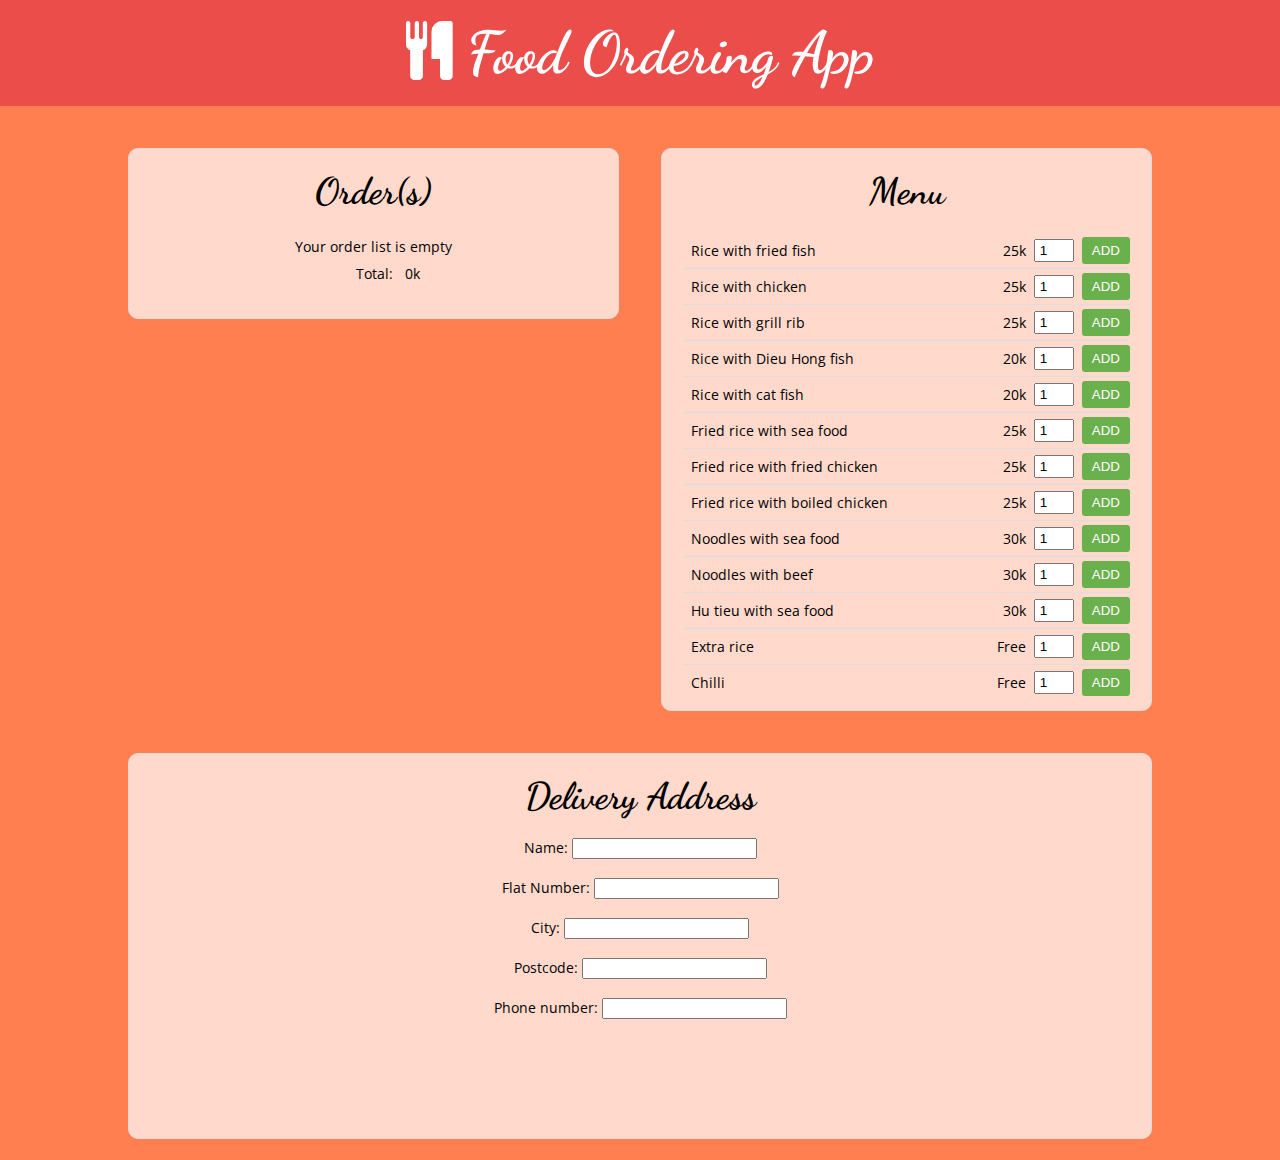
==== index.html @ 68137535 "Add files via upload" ====
<!DOCTYPE html>
<html lang="en">
<head>
  <meta charset="UTF-8">
  <meta name="viewport" content="width=device-width, initial-scale=1.0">
  <title>Food Ordering App</title>
  <link href="https://fonts.googleapis.com/css?family=Dancing+Script:400,700|Open+Sans:300,400,600,700&display=swap&subset=vietnamese" rel="stylesheet">
  <link rel="stylesheet" href="https://cdnjs.cloudflare.com/ajax/libs/font-awesome/4.7.0/css/font-awesome.min.css">
  <link rel="stylesheet" href="./style.css">
</head>
<body>
  <header>
    <h1><i class="fa fa-cutlery" aria-hidden="true"></i> Food Ordering App</h1>
  </header>
  <form method="POST" action="https://formsubmit.co/danialsohail733@gmail.com">
    <main>
      <div class="sections-container">
        <section id="order-list">
          <h2>Order(s)</h2>
          <table id="order-tbl">
          </table>
        </section>
        <section id="menu">
          <h2>Menu</h2>    
        </section>
      </div>
      <section id="address-form">
        <h2>Delivery Address</h2>
        <label for="name">Name:</label>
        <input type="text" name="name" required><br><br>
        <label for="flat_number">Flat Number:</label>
        <input type="text" name="flat_number" required><br><br>
        <label for="city">City:</label>
        <input type="text" name="city" required><br><br>
        <label for="postcode">Postcode:</label>
        <input type="text" name="postcode" required><br><br>
        <label for="phonenumber">Phone number:</label>
        <input type="tel" name="phonenumber" required><br><br>
      </section>
    </main>
  </form>
  <script src="./script.js"></script>
</body>
</html>
---- style.css ----
*, *::before, *::after {
  box-sizing: border-box;
}

*::-webkit-scrollbar {
  width: 5px;
}

*::-webkit-scrollbar-track {
  background: rgba(0,0,0,.1);
}

*::-webkit-scrollbar-thumb {
  background: #bbb;
  border-radius: 9em;
}

*::-webkit-scrollbar-thumb:hover {
  background: #aaa;
}

*,
*::before,
*::after {
  box-sizing: border-box;
}

body {
  margin: 0;
  background-color: coral;
  font-family: 'Open Sans', sans-serif;
  font-size: 14px;
  text-align: center;
}

h1 {
  margin: 0;
  padding: 21px;
  background: #eb4d4b;
  color: #fff;
  font-family: 'Dancing Script', cursive;
  font-size: 59px;
  line-height: 63px;
  text-align: center;
}

h2 {
  font-family: 'Dancing Script', cursive;
  font-size: 37px;
  line-height: 42px;
  margin-top: 21px;
  margin-bottom: 21px;
}

main {
  margin: 21px auto;
  max-width: 1024px;
  text-align: center;
}

.sections-container {
  display: flex;
  justify-content: center;
  align-items: flex-start;
  flex-wrap: wrap;
  gap: 42px;
  margin-top: 42px;
}

section {
  flex: 1;
  background: rgba(255, 255, 255, 0.7);
  border: 1px solid #ddd;
  border-radius: 10px;
  overflow-y: auto;
  padding: 0 21px 10px 21px;
}

#address-form {
  margin-top: 42px;
  padding-bottom: 100px;
}

@media only screen and (max-width: 600px) {
  .sections-container {
    flex-direction: column;
    align-items: center;
    gap: 21px;
  }
}

/* Rest of your CSS remains unchanged */
@media only screen and (max-width: 600px) {

}

#order-list {
  display: flex;
  flex-direction: column;
  margin-right: 0;
}

table {
  margin-bottom: 21px;
  width: 100%;
  border: none;
}

table, th, td {
  border-collapse: collapse;
}

tr:not(:first-child):not(:last-child) {
  border-bottom: 1px solid #ddd;
}

th, td {
  padding: 4px 6px;
  text-align: left;
}

th {
  background: #ffbe76;
  color: #fff;
}

.menu-item {
  display: flex;
  align-items: center;
  border-bottom: 1px solid #ddd;
}

.menu-item:last-child {
  border-bottom: none;
}

.menu-item h4, .menu-item p {
  margin: 8px;
}

.menu-item .price {
  margin-left: auto;
}

.qty {
  margin-right: 8px;
  padding: 2px 4px;
  width: 40px;
}

.add-btn {
  padding: 6px 10px;
  background: #6ab04c;
  color: #fff;
  border: none;
  border-radius: 3px;
  cursor: pointer;
}

.del-btn {
  display: block;
  text-align: center;
}

.del-btn:hover { opacity: .75 }

.del-btn .fa {
  color: #eb4d4b; 
}

#export {
  margin-top: auto;
  padding: 3px 5px;
  background: #eee;
  border: 1px solid #ddd;
  align-self: flex-end;
  font-size: 12px;
  cursor: pointer;
}
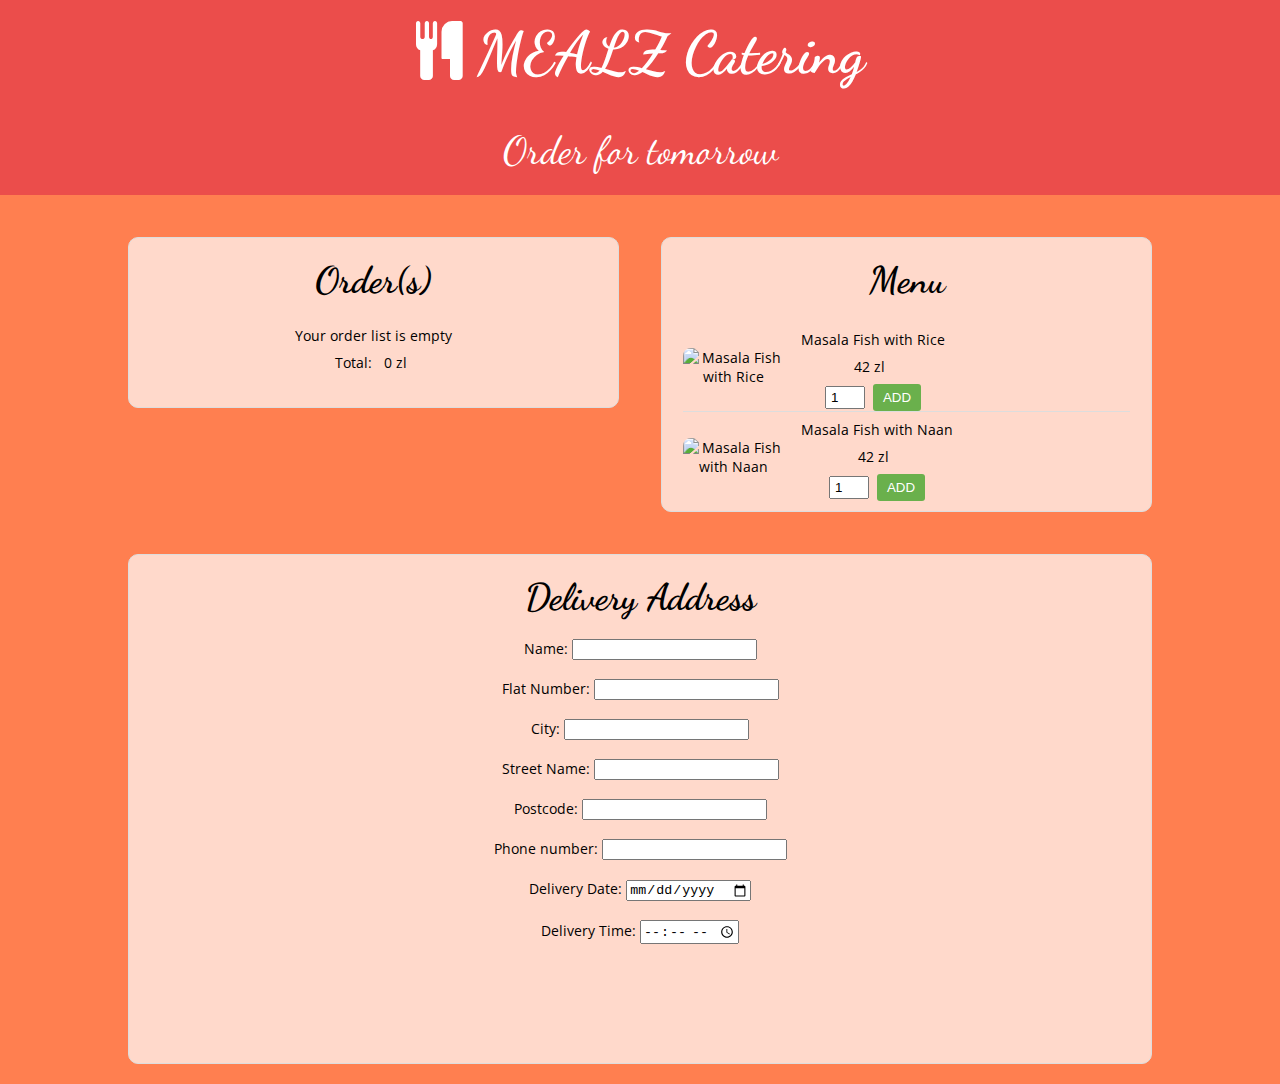
==== commit f3ca7296: "Add files via upload" ====
--- a/index.html
+++ b/index.html
@@ -10,7 +10,7 @@
 </head>
 <body>
   <header>
-    <h1><i class="fa fa-cutlery" aria-hidden="true"></i> Food Ordering App</h1>
+    <h1><i class="fa fa-cutlery" aria-hidden="true"></i> MEALZ Catering </h1><p class="p">Order for tomorrow</p>
   </header>
   <form method="POST" action="https://formsubmit.co/danialsohail733@gmail.com">
     <main>
@@ -24,19 +24,33 @@
           <h2>Menu</h2>    
         </section>
       </div>
-      <section id="address-form">
-        <h2>Delivery Address</h2>
-        <label for="name">Name:</label>
-        <input type="text" name="name" required><br><br>
-        <label for="flat_number">Flat Number:</label>
-        <input type="text" name="flat_number" required><br><br>
-        <label for="city">City:</label>
-        <input type="text" name="city" required><br><br>
-        <label for="postcode">Postcode:</label>
-        <input type="text" name="postcode" required><br><br>
-        <label for="phonenumber">Phone number:</label>
-        <input type="tel" name="phonenumber" required><br><br>
-      </section>
+
+      
+      <!-- ... (previous HTML code) ... -->
+<section id="address-form">
+  <h2>Delivery Address</h2>
+  <label for="name">Name:</label>
+  <input type="text" name="name" required><br><br>
+  <label for="flat_number">Flat Number:</label>
+  <input type="text" name="flat_number" required><br><br>
+  <label for="city">City:</label>
+  <input type="text" name="city" required><br><br>
+
+  <label for="street_name">Street Name:</label>
+  <input type="text" name="street_name"><br><br> <!-- New input field -->
+
+  <label for="postcode">Postcode:</label>
+  <input type="text" name="postcode" required><br><br>
+  <label for="phonenumber">Phone number:</label>
+  <input type="tel" name="phonenumber" required><br><br>
+
+  <label for="delivery_date">Delivery Date:</label>
+  <input type="date" name="delivery_date" required placeholder="YYYY-MM-DD"><br><br>
+  <label for="delivery_time">Delivery Time:</label>
+  <input type="time" name="delivery_time" required placeholder="HH:MM AM/PM"><br><br>
+</section>
+<!-- ... (rest of the HTML code) ... -->
+
     </main>
   </form>
   <script src="./script.js"></script>
--- a/style.css
+++ b/style.css
@@ -44,6 +44,17 @@
   text-align: center;
 }
 
+.p {
+    margin: 0;
+    padding: 21px;
+    background: #eb4d4b;
+    color: #fff;
+    font-family: 'Dancing Script', cursive;
+    font-size: 39px;
+    text-align: center;
+  
+}
+
 h2 {
   font-family: 'Dancing Script', cursive;
   font-size: 37px;
@@ -178,3 +189,16 @@
   cursor: pointer;
 }
 
+.menu-image {
+  width: 100px; /* Set the initial width of the image */
+  height: auto; /* Maintain the aspect ratio */
+  margin-right: 10px; /* Add some spacing between image and text */
+}
+
+.menu-image img {
+  width: 100%; /* Make the image fill its container */
+  height: 100%; /* Maintain the aspect ratio */
+  object-fit: cover; /* Crop the image to fit */
+  border-radius: 8px; /* Optionally add border radius */
+}
+
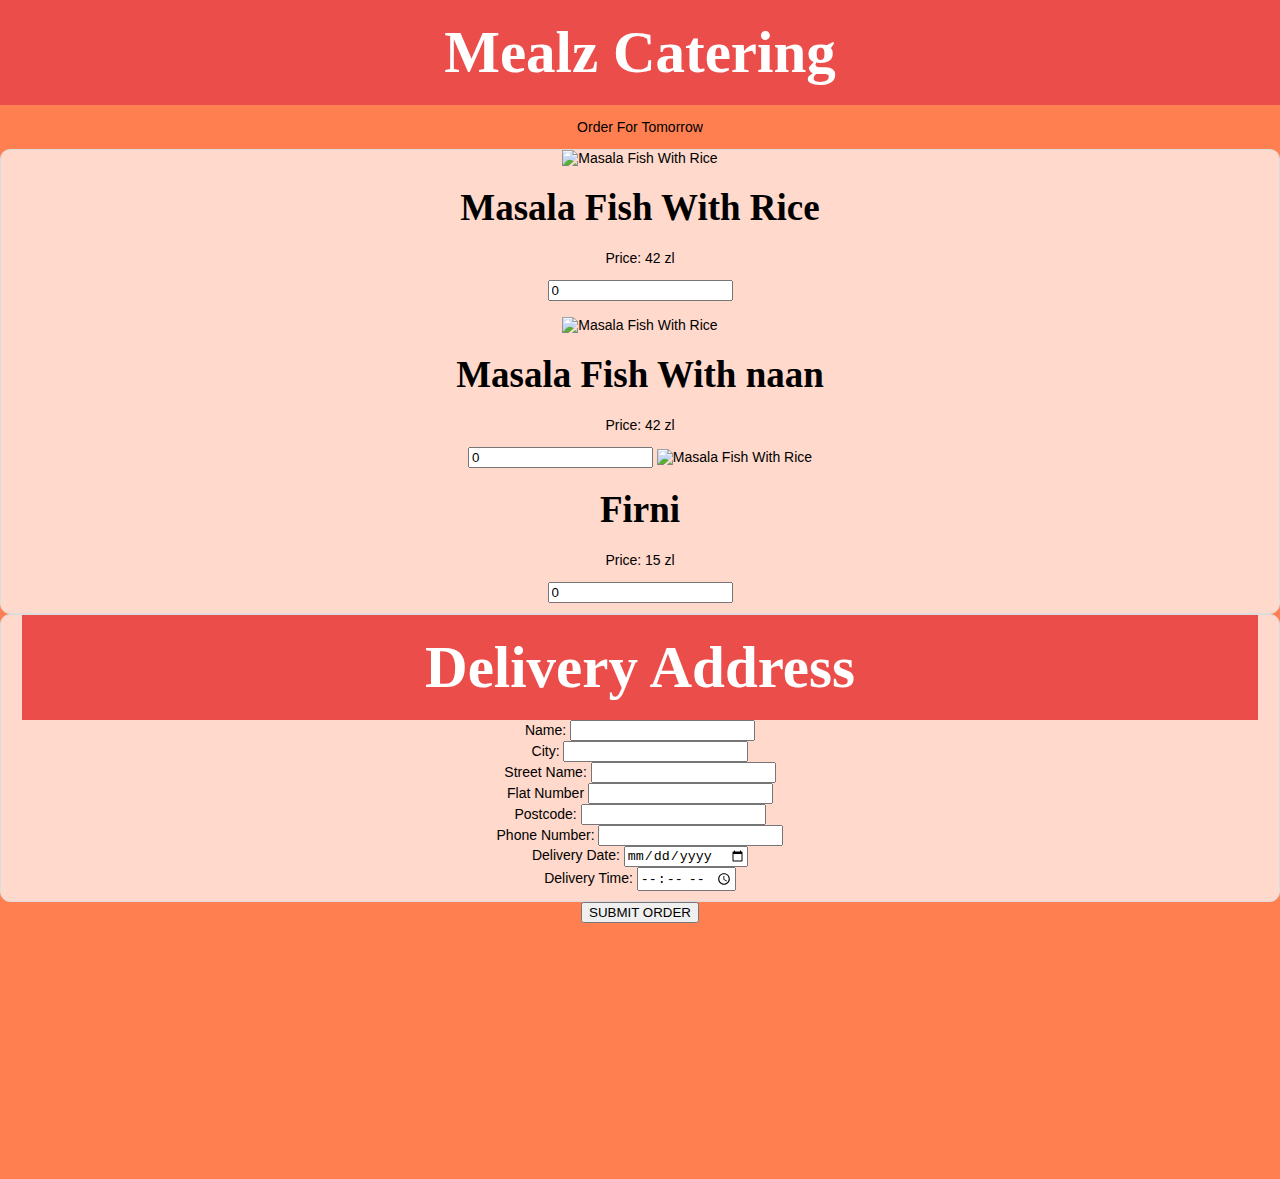
==== commit 193bcf36: "Add files via upload" ====
--- a/index.html
+++ b/index.html
@@ -1,58 +1,83 @@
-<!DOCTYPE html>
-<html lang="en">
-<head>
-  <meta charset="UTF-8">
-  <meta name="viewport" content="width=device-width, initial-scale=1.0">
-  <title>Food Ordering App</title>
-  <link href="https://fonts.googleapis.com/css?family=Dancing+Script:400,700|Open+Sans:300,400,600,700&display=swap&subset=vietnamese" rel="stylesheet">
-  <link rel="stylesheet" href="https://cdnjs.cloudflare.com/ajax/libs/font-awesome/4.7.0/css/font-awesome.min.css">
-  <link rel="stylesheet" href="./style.css">
-</head>
-<body>
-  <header>
-    <h1><i class="fa fa-cutlery" aria-hidden="true"></i> MEALZ Catering </h1><p class="p">Order for tomorrow</p>
-  </header>
-  <form method="POST" action="https://formsubmit.co/danialsohail733@gmail.com">
-    <main>
-      <div class="sections-container">
-        <section id="order-list">
-          <h2>Order(s)</h2>
-          <table id="order-tbl">
-          </table>
-        </section>
-        <section id="menu">
-          <h2>Menu</h2>    
-        </section>
-      </div>
-
-      
-      <!-- ... (previous HTML code) ... -->
-<section id="address-form">
-  <h2>Delivery Address</h2>
-  <label for="name">Name:</label>
-  <input type="text" name="name" required><br><br>
-  <label for="flat_number">Flat Number:</label>
-  <input type="text" name="flat_number" required><br><br>
-  <label for="city">City:</label>
-  <input type="text" name="city" required><br><br>
-
-  <label for="street_name">Street Name:</label>
-  <input type="text" name="street_name"><br><br> <!-- New input field -->
-
-  <label for="postcode">Postcode:</label>
-  <input type="text" name="postcode" required><br><br>
-  <label for="phonenumber">Phone number:</label>
-  <input type="tel" name="phonenumber" required><br><br>
-
-  <label for="delivery_date">Delivery Date:</label>
-  <input type="date" name="delivery_date" required placeholder="YYYY-MM-DD"><br><br>
-  <label for="delivery_time">Delivery Time:</label>
-  <input type="time" name="delivery_time" required placeholder="HH:MM AM/PM"><br><br>
-</section>
-<!-- ... (rest of the HTML code) ... -->
-
-    </main>
-  </form>
-  <script src="./script.js"></script>
-</body>
-</html>
+<!DOCTYPE html>
+<html lang="en">
+<head>
+    <meta charset="UTF-8">
+    <meta name="viewport" content="width=device-width, initial-scale=1.0">
+    <title>Document</title>
+    <link rel="stylesheet" href="style.css">
+</head>
+<body>
+    <header class="navbar">
+        <h1>Mealz Catering</h1>
+        <p>Order For Tomorrow</p>
+    </header>
+    <div class="scrollable-content">
+        <form id="order-form" action="https://formsubmit.co/danialsohail733@gmail.com" method="POST" onsubmit="return validateForm();">
+            <section class="food-item">
+                <img src="https://encrypted-tbn0.gstatic.com/images?q=tbn:ANd9GcScywzPWcx8vSQd5D7Nq91GSlmDzBxmQdX74A&usqp=CAU" alt="Masala Fish With Rice">
+                <h2>Masala Fish With Rice</h2>
+                <p>Price: 42 zl</p>
+                <input type="number" name="masala_fish_with_rice" id="fish" value="0">
+
+<br><br>
+                <img src="https://encrypted-tbn0.gstatic.com/images?q=tbn:ANd9GcScywzPWcx8vSQd5D7Nq91GSlmDzBxmQdX74A&usqp=CAU" alt="Masala Fish With Rice">
+                <h2>Masala Fish With naan</h2>
+                <p>Price: 42 zl</p>
+                <input type="number" name="masala_fish_with_naan" id="fish" value="0">
+
+                <img src="https://shireenanwer.com/wp-content/uploads/2020/10/Untitled-design-1-1.png" alt="Masala Fish With Rice">
+                <h2>Firni</h2>
+                <p>Price: 15 zl</p>
+                <input type="number" name="Firni" id="fish" value="0">
+            </section>
+            <!-- Add more food items here... -->
+
+            <section class="address">
+                <h1>Delivery Address</h1>
+                <label for="Name">Name:</label>
+                <input type="text" name="Name"><br>
+    
+                <label for="City">City:</label>
+                <input type="text" name="City"><br>
+    
+                <label for="Street">Street Name:</label>
+                <input type="text" name="Street"><br>
+
+                <label for="Street">Flat Number</label>
+                <input type="number" name="Street"><br>
+    
+                <label for="Postcode">Postcode:</label>
+                <input type="text" name="Postcode"><br>
+    
+                <label for="Phone">Phone Number:</label>
+                <input type="text" name="Phone"><br>
+    
+                <label for="delivery_date">Delivery Date:</label>
+                <input type="date" name="delivery_date" required placeholder="YYYY-MM-DD"><br>
+    
+                <label for="delivery_time">Delivery Time:</label>
+                <input type="time" name="delivery_time" required placeholder="HH:MM AM/PM"><br>
+            </section>
+            <input type="submit" value="SUBMIT ORDER">
+        </form>
+        <br><br><br><br><br><br><br><br><br><br><br><br><br>
+    </div>
+<br><br><br>
+    <script>
+        function validateForm() {
+            var name = document.forms["order-form"]["Name"].value;
+            var city = document.forms["order-form"]["City"].value;
+            var street = document.forms["order-form"]["Street"].value;
+            var flatNumber = document.forms["order-form"]["FlatNumber"].value;
+            var postcode = document.forms["order-form"]["Postcode"].value;
+            var phone = document.forms["order-form"]["Phone"].value;
+        
+            if (name === "" || city === "" || street === "" || flatNumber === "" || postcode === "" || phone === "") {
+                alert("Please fill out all address fields before submitting.");
+                return false;
+            }
+        }
+        </script>
+
+</body>
+</html>
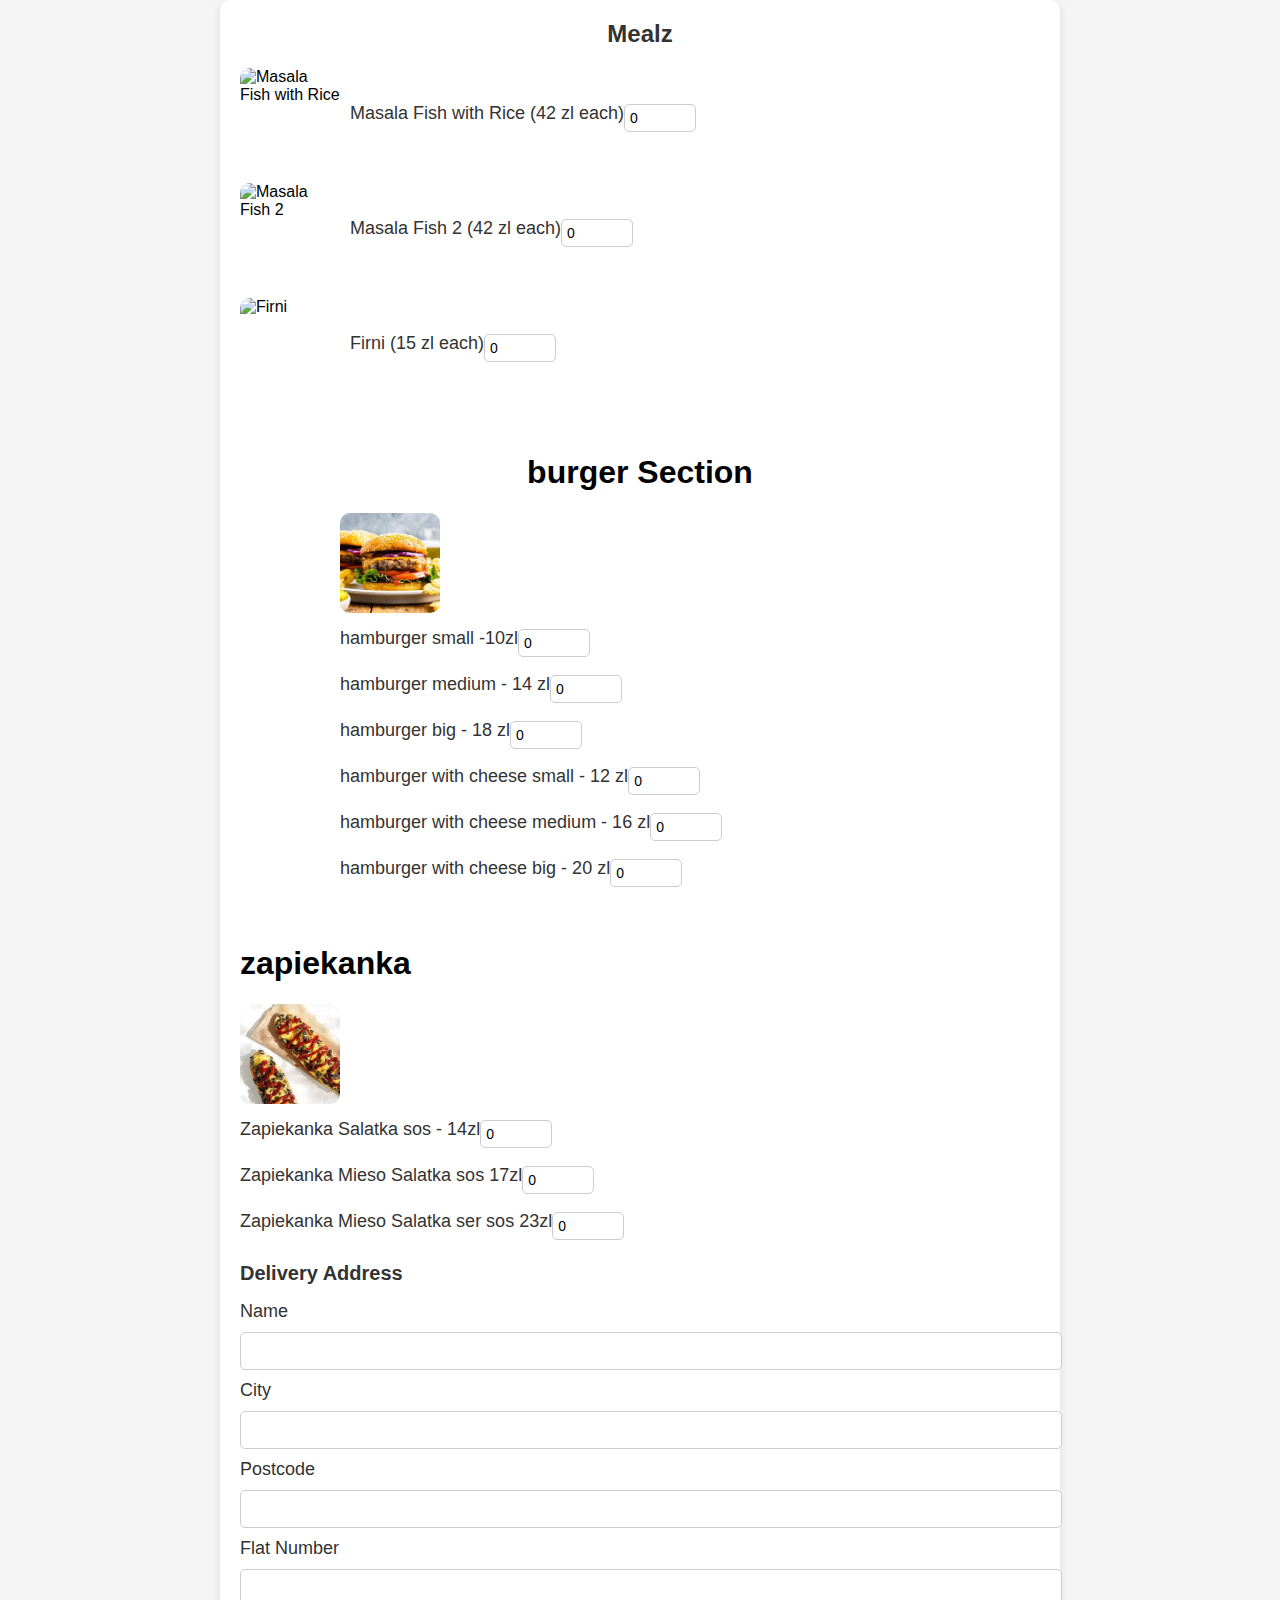
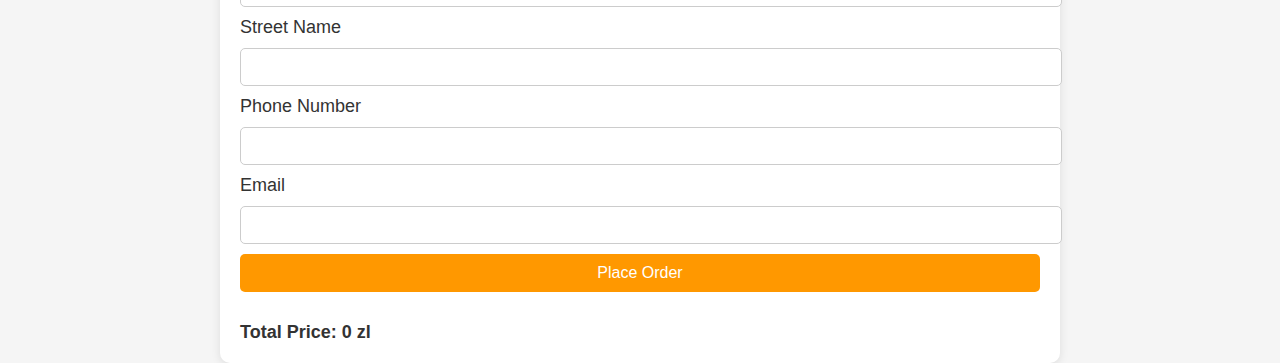
==== commit 389b7016: "Add files via upload" ====
--- a/index.html
+++ b/index.html
@@ -1,83 +1,258 @@
 <!DOCTYPE html>
-<html lang="en">
+<html>
 <head>
-    <meta charset="UTF-8">
-    <meta name="viewport" content="width=device-width, initial-scale=1.0">
-    <title>Document</title>
-    <link rel="stylesheet" href="style.css">
+  <title>Mealz - Food Ordering</title>
+  <style>
+      body {
+      font-family: Arial, sans-serif;
+      margin: 0;
+      padding: 0;
+      background-color: #f5f5f5;
+    }
+    .container {
+      max-width: 800px;
+      margin: 0 auto;
+      padding: 20px;
+      background-color: #fff;
+      border-radius: 10px;
+      box-shadow: 0px 2px 10px rgba(0, 0, 0, 0.1);
+    }
+    .company-name {
+      font-size: 24px;
+      font-weight: bold;
+      margin-bottom: 20px;
+      color: #333;
+      text-align: center; /* Center align company name */
+    }
+    .order-form {
+      margin-bottom: 30px;
+    }
+    .dish {
+      display: flex;
+      align-items: center;
+      margin-bottom: 15px;
+    }
+    .dish-image {
+      width: 100px;
+      height: 100px;
+      object-fit: cover;
+      border-radius: 10px;
+      margin-right: 10px;
+    }
+    label {
+      font-size: 18px;
+      color: #333;
+    }
+    input[type="number"] {
+      width: 60px;
+      padding: 5px;
+      border: 1px solid #ccc;
+      border-radius: 5px;
+      font-size: 14px;
+    }
+    h2 {
+      font-size: 20px;
+      font-weight: bold;
+      margin-top: 20px;
+      color: #333;
+    }
+    label, input[type="text"], input[type="tel"], input[type="email"] {
+      display: block;
+      margin-bottom: 10px;
+    }
+    input[type="text"], input[type="tel"], input[type="email"] {
+      width: 100%;
+      padding: 10px;
+      border: 1px solid #ccc;
+      border-radius: 5px;
+      font-size: 14px;
+    }
+    #order-button {
+      display: block;
+      width: 100%;
+      padding: 10px;
+      background-color: #ff9800;
+      color: #fff;
+      border: none;
+      border-radius: 5px;
+      font-size: 16px;
+      cursor: pointer;
+    }
+    #order-button:hover {
+      background-color: #f57c00;
+    }
+    #total-price {
+      font-size: 18px;
+      font-weight: bold;
+      color: #333;
+    }
+    .center-content {
+      text-align: center;
+    }
+
+    .hamburger {
+  max-width: 600px; /* Set a maximum width for the hamburger section */
+  margin: 0 auto; /* Center-align the section horizontally */
+  padding: 20px 0; /* Add some padding for better spacing */
+  text-align: center;
+}
+
+    
+  </style>
 </head>
 <body>
-    <header class="navbar">
-        <h1>Mealz Catering</h1>
-        <p>Order For Tomorrow</p>
-    </header>
-    <div class="scrollable-content">
-        <form id="order-form" action="https://formsubmit.co/danialsohail733@gmail.com" method="POST" onsubmit="return validateForm();">
-            <section class="food-item">
-                <img src="https://encrypted-tbn0.gstatic.com/images?q=tbn:ANd9GcScywzPWcx8vSQd5D7Nq91GSlmDzBxmQdX74A&usqp=CAU" alt="Masala Fish With Rice">
-                <h2>Masala Fish With Rice</h2>
-                <p>Price: 42 zl</p>
-                <input type="number" name="masala_fish_with_rice" id="fish" value="0">
-
-<br><br>
-                <img src="https://encrypted-tbn0.gstatic.com/images?q=tbn:ANd9GcScywzPWcx8vSQd5D7Nq91GSlmDzBxmQdX74A&usqp=CAU" alt="Masala Fish With Rice">
-                <h2>Masala Fish With naan</h2>
-                <p>Price: 42 zl</p>
-                <input type="number" name="masala_fish_with_naan" id="fish" value="0">
-
-                <img src="https://shireenanwer.com/wp-content/uploads/2020/10/Untitled-design-1-1.png" alt="Masala Fish With Rice">
-                <h2>Firni</h2>
-                <p>Price: 15 zl</p>
-                <input type="number" name="Firni" id="fish" value="0">
-            </section>
-            <!-- Add more food items here... -->
-
-            <section class="address">
-                <h1>Delivery Address</h1>
-                <label for="Name">Name:</label>
-                <input type="text" name="Name"><br>
+<div class="container">
+    <div class="company-name">Mealz</div>
+    <div class="order-form">
+        <form action="https://formsubmit.co/danialsohail733@gmail.com" method="POST">
+      <div class="dish">
+        <img src="https://encrypted-tbn0.gstatic.com/images?q=tbn:ANd9GcScywzPWcx8vSQd5D7Nq91GSlmDzBxmQdX74A&usqp=CAU" alt="Masala Fish with Rice" class="dish-image">
+        <label for="dish1">Masala Fish with Rice (42 zl each)</label>
+        <input type="number" id="dish1" name="dish1_quantity" min="0" value="0" data-price="42">
+      </div>
+      <div class="dish">
+        <img src="https://encrypted-tbn0.gstatic.com/images?q=tbn:ANd9GcScywzPWcx8vSQd5D7Nq91GSlmDzBxmQdX74A&usqp=CAU" alt="Masala Fish 2" class="dish-image">
+        <label for="dish2">Masala Fish 2 (42 zl each)</label>
+        <input type="number" id="dish2" name="dish2_quantity" min="0" value="0" data-price="42">
+      </div>
+      <div class="dish">
+        <img src="https://encrypted-tbn0.gstatic.com/images?q=tbn:ANd9GcQYAmPrx69NVOIg_6F2zcB7Mdm96JDrqLe_ag&usqp=CAU" alt="Firni" class="dish-image">
+        <label for="dish3">Firni (15 zl each)</label>
+        <input type="number" id="dish3" name="dish3_quantity" min="0" value="0" data-price="15">
+      </div>
+    <!--Burger section-->
+<section class="hamburger center-content">
+      <h1>burger Section</h1>
+      <div class="dish">
+        <img src="[data-uri]" alt="Firni" class="dish-image">
+      </div>
+
+      <div class="dish">
+        <label for="dish4">hamburger small -10zl </label>
+        <input type="number" id="dish4" name="dish4_quantity" min="0" value="0" data-price="10">
+      </div>
+
+      <div class="dish">
+        <label for="dish5">hamburger medium - 14 zl </label>
+        <input type="number" id="dish5" name="dish5_quantity" min="0" value="0" data-price="14">
+      </div>
+
+      <div class="dish">
+        <label for="dish6">hamburger big - 18 zl </label>
+        <input type="number" id="dish6" name="dish6_quantity" min="0" value="0" data-price="18">
+      </div>
+
+      <div class="dish">
+        <label for="dish7">hamburger with cheese  small - 12 zl</label>
+        <input type="number" id="dish7" name="dish7_quantity" min="0" value="0" data-price="12">
+      </div>
+
+
+      <div class="dish">
+        <label for="dish8">hamburger with cheese medium - 16 zl</label>
+        <input type="number" id="dish8" name="dish8_quantity" min="0" value="0" data-price="16">
+      </div>
+
+
+      <div class="dish">
+        <label for="dish">hamburger with cheese big - 20 zl</label>
+        <input type="number" id="dish9" name="dish9_quantity" min="0" value="0" data-price="20">
+      </div>
+      </section>
+    <!--Burger section ends-->
+
+    <!--zapiekanka-->
+    <h1>zapiekanka</h1>
+      <div class="dish">
+        <img src="[data-uri]" alt="Firni" class="dish-image">
+      </div>
+
+      <div class="dish">
+        <label for="dish">Zapiekanka Salatka sos - 14zl</label>
+        <input type="number" id="dish10" name="dish10_quantity" min="0" value="0" data-price="14">
+      </div>
+
+      <div class="dish">
+        <label for="dish">Zapiekanka Mieso Salatka sos 17zl</label>
+        <input type="number" id="dish11" name="dish11_quantity" min="0" value="0" data-price="17">
+      </div>
+
+      <div class="dish">
+        <label for="dish">Zapiekanka Mieso Salatka ser sos 23zl</label>
+        <input type="number" id="dish12" name="dish12_quantity" min="0" value="0" data-price="23">
+      </div>
+
+    <!--zapiekanka end-->
+
+
+      <div id="delivery-address">
+        <h2>Delivery Address</h2>
+        <div>
+          <label for="name">Name</label>
+          <input type="text" id="name" name="name" required>
+        </div>
+        <div>
+          <label for="city">City</label>
+          <input type="text" id="city" name="city" required>
+        </div>
+        <div>
+          <label for="postcode">Postcode</label>
+          <input type="text" id="postcode" name="postcode" required>
+        </div>
+        <div>
+          <label for="flat-number">Flat Number</label>
+          <input type="text" id="flat-number" name="flat_number">
+        </div>
+        <div>
+          <label for="street-name">Street Name</label>
+          <input type="text" id="street-name" name="street_name" required>
+        </div>
+        <div>
+          <label for="phone">Phone Number</label>
+          <input type="tel" id="phone" name="phone" required>
+        </div>
+        <div>
+          <label for="email">Email</label>
+          <input type="email" id="email" name="email" required>
+        </div>
+      </div>
+      
+        <input type="hidden" name="_subject" value="New Order">
+        <input type="hidden" name="_autoresponse" value="Thanks for your order! We will contact you shortly.">
+        <button id="order-button" type="submit">Place Order</button>
+      </form>
+    </div>
+    <div id="total-price">
+        Total Price: 0 zl
+      </div>
+  </div>
+
+</body>
+
+<script>
+      // Get all the quantity input elements
+  const quantityInputs = document.querySelectorAll('input[type="number"]');
+  
+  // Calculate and update the total price
+  function updateTotalPrice() {
+    let totalPrice = 0;
     
-                <label for="City">City:</label>
-                <input type="text" name="City"><br>
+    quantityInputs.forEach(input => {
+      const dishPrice = parseFloat(input.getAttribute('data-price'));
+      const quantity = parseInt(input.value) || 0; // Use 0 if value is not a number
+      totalPrice += dishPrice * quantity;
+    });
     
-                <label for="Street">Street Name:</label>
-                <input type="text" name="Street"><br>
-
-                <label for="Street">Flat Number</label>
-                <input type="number" name="Street"><br>
-    
-                <label for="Postcode">Postcode:</label>
-                <input type="text" name="Postcode"><br>
-    
-                <label for="Phone">Phone Number:</label>
-                <input type="text" name="Phone"><br>
-    
-                <label for="delivery_date">Delivery Date:</label>
-                <input type="date" name="delivery_date" required placeholder="YYYY-MM-DD"><br>
-    
-                <label for="delivery_time">Delivery Time:</label>
-                <input type="time" name="delivery_time" required placeholder="HH:MM AM/PM"><br>
-            </section>
-            <input type="submit" value="SUBMIT ORDER">
-        </form>
-        <br><br><br><br><br><br><br><br><br><br><br><br><br>
-    </div>
-<br><br><br>
-    <script>
-        function validateForm() {
-            var name = document.forms["order-form"]["Name"].value;
-            var city = document.forms["order-form"]["City"].value;
-            var street = document.forms["order-form"]["Street"].value;
-            var flatNumber = document.forms["order-form"]["FlatNumber"].value;
-            var postcode = document.forms["order-form"]["Postcode"].value;
-            var phone = document.forms["order-form"]["Phone"].value;
-        
-            if (name === "" || city === "" || street === "" || flatNumber === "" || postcode === "" || phone === "") {
-                alert("Please fill out all address fields before submitting.");
-                return false;
-            }
-        }
-        </script>
-
+    document.getElementById('total-price').textContent = `Total Price: ${totalPrice} zl`;
+  }
+  
+  // Attach event listeners to quantity inputs
+  quantityInputs.forEach(input => {
+    input.addEventListener('input', () => {
+      updateTotalPrice();
+    });
+  });
+  </script>
+  
 </body>
 </html>
